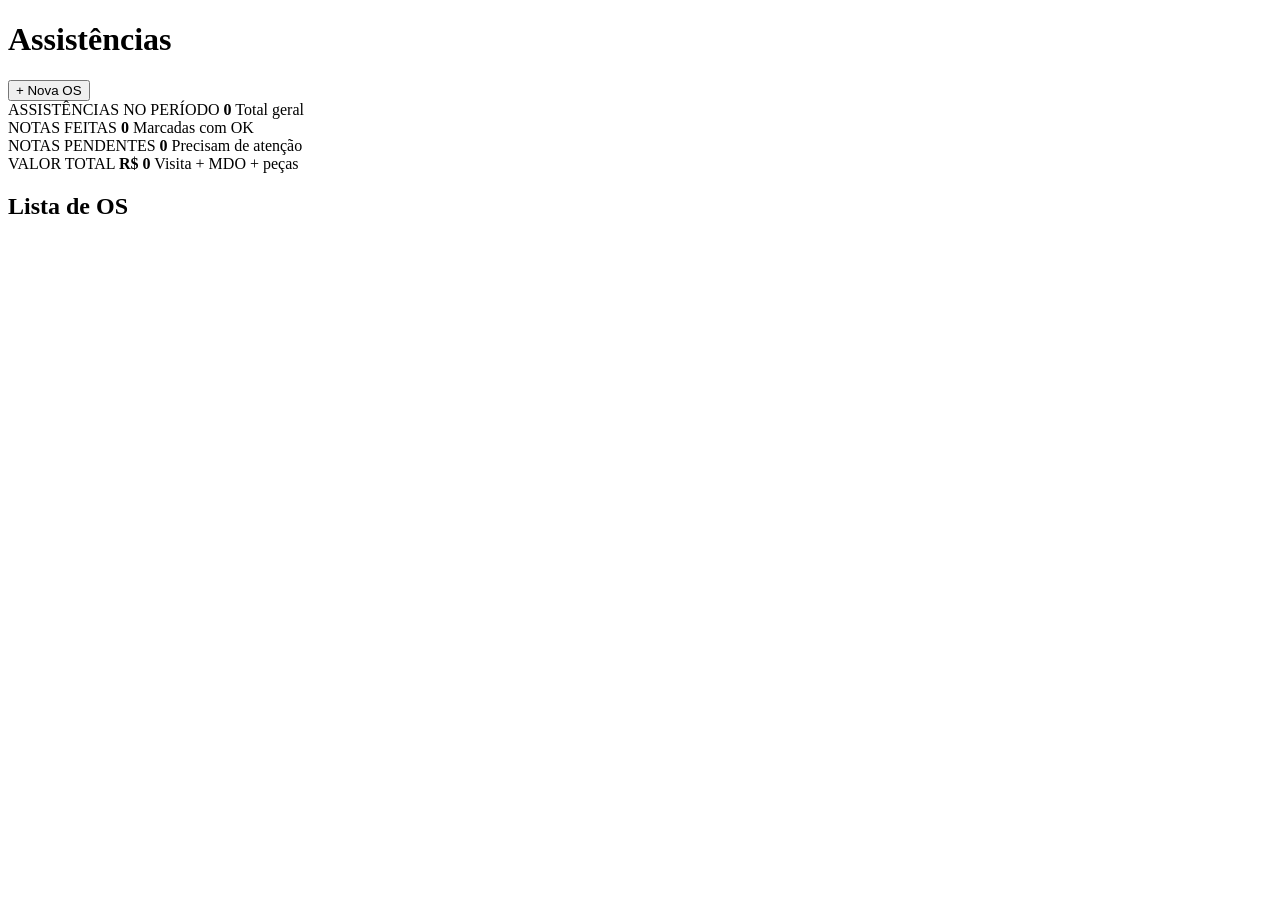
==== frontend/index.html @ f990257f "feat: adiciona cards de resumo no frontend" ====
<!DOCTYPE html>
<html lang="pt-BR">
<head>
    <meta charset="UTF-8">
    <meta name="viewport" content="width=device-width, initial-scale=1.0">
    <title>Gestão de Assistências</title>
    <link rel="stylesheet" href="/static/css/style.css">
</head>
<body>

    <h1>Assistências</h1>

    <button>+ Nova OS</button>

    <div class="cards">
        <div class="card">
            <span class="card-label">ASSISTÊNCIAS NO PERÍODO</span>
            <strong class="card-valor">0</strong>
            <span class="card-foot">Total geral</span>
        </div>

        <div class="card">
            <span class="card-label">NOTAS FEITAS</span>
            <strong class="card-valor">0</strong>
            <span class="card-foot">Marcadas com OK</span>
        </div>

        <div class="card">
            <span class="card-label">NOTAS PENDENTES</span>
            <strong class="card-valor">0</strong>
            <span class="card-foot">Precisam de atenção</span>
        </div>

        <div class="card">
            <span class="card-label">VALOR TOTAL</span>
            <strong class="card-valor">R$ 0</strong>
            <span class="card-foot">Visita + MDO + peças</span>
        </div>
    </div>

    <h2>Lista de OS</h2>

    <ul>

    </ul>

</body>
</html>
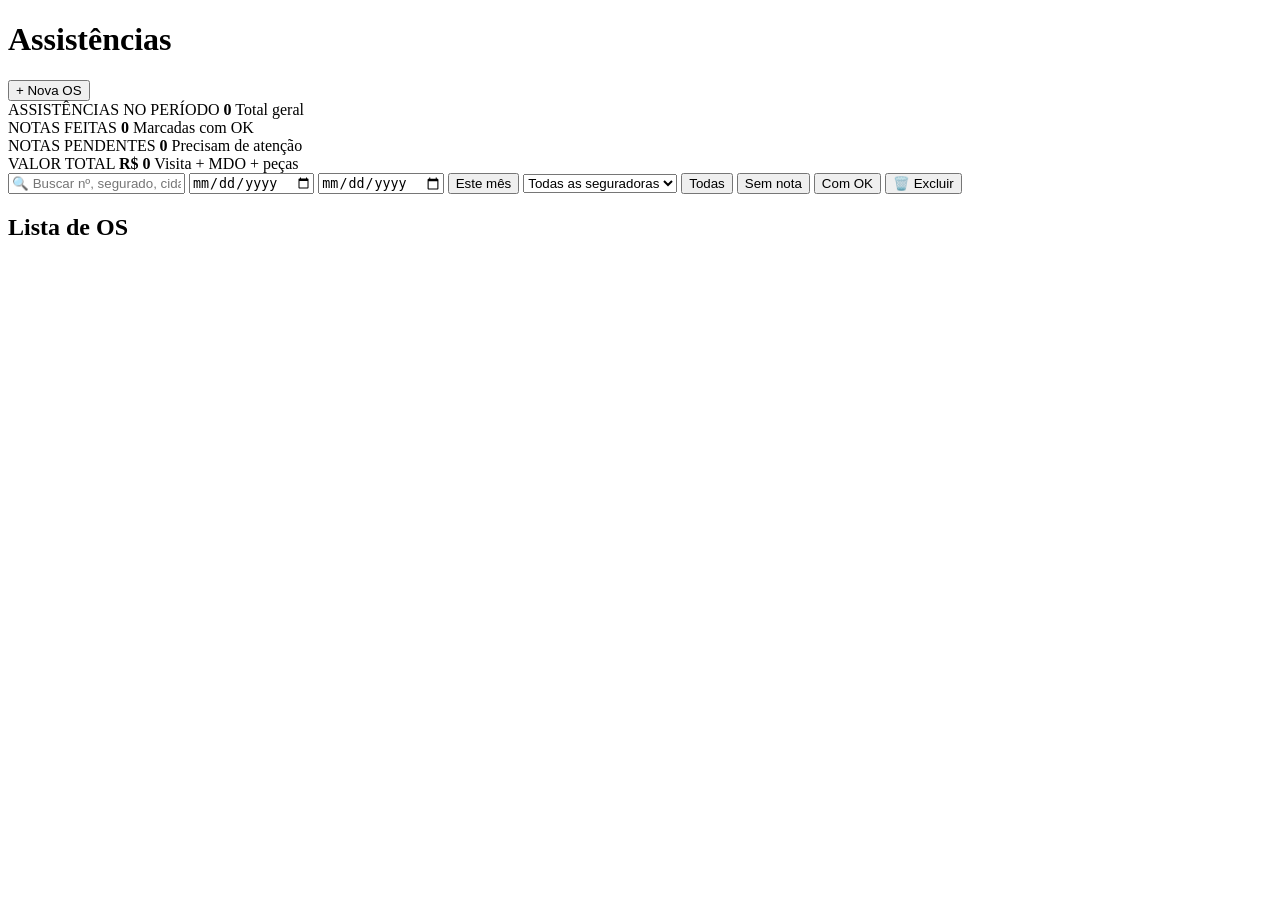
==== commit b0e4a18a: "feat: adiciona barra de filtros no frontend" ====
--- a/frontend/index.html
+++ b/frontend/index.html
@@ -38,10 +38,28 @@
         </div>
     </div>
 
+    <div class="filters">
+        <input type="text" class="filter-search" placeholder="🔍 Buscar nº, segurado, cidade...">
+
+        <input type="date" class="filter-date">
+        <input type="date" class="filter-date">
+
+        <button class="filter-btn">Este mês</button>
+
+        <select class="filter-select">
+            <option>Todas as seguradoras</option>
+        </select>
+
+        <button class="filter-btn active">Todas</button>
+        <button class="filter-btn">Sem nota</button>
+        <button class="filter-btn">Com OK</button>
+
+        <button class="filter-btn-danger">🗑️ Excluir</button>
+    </div>
+
     <h2>Lista de OS</h2>
 
     <ul>
-
     </ul>
 
 </body>
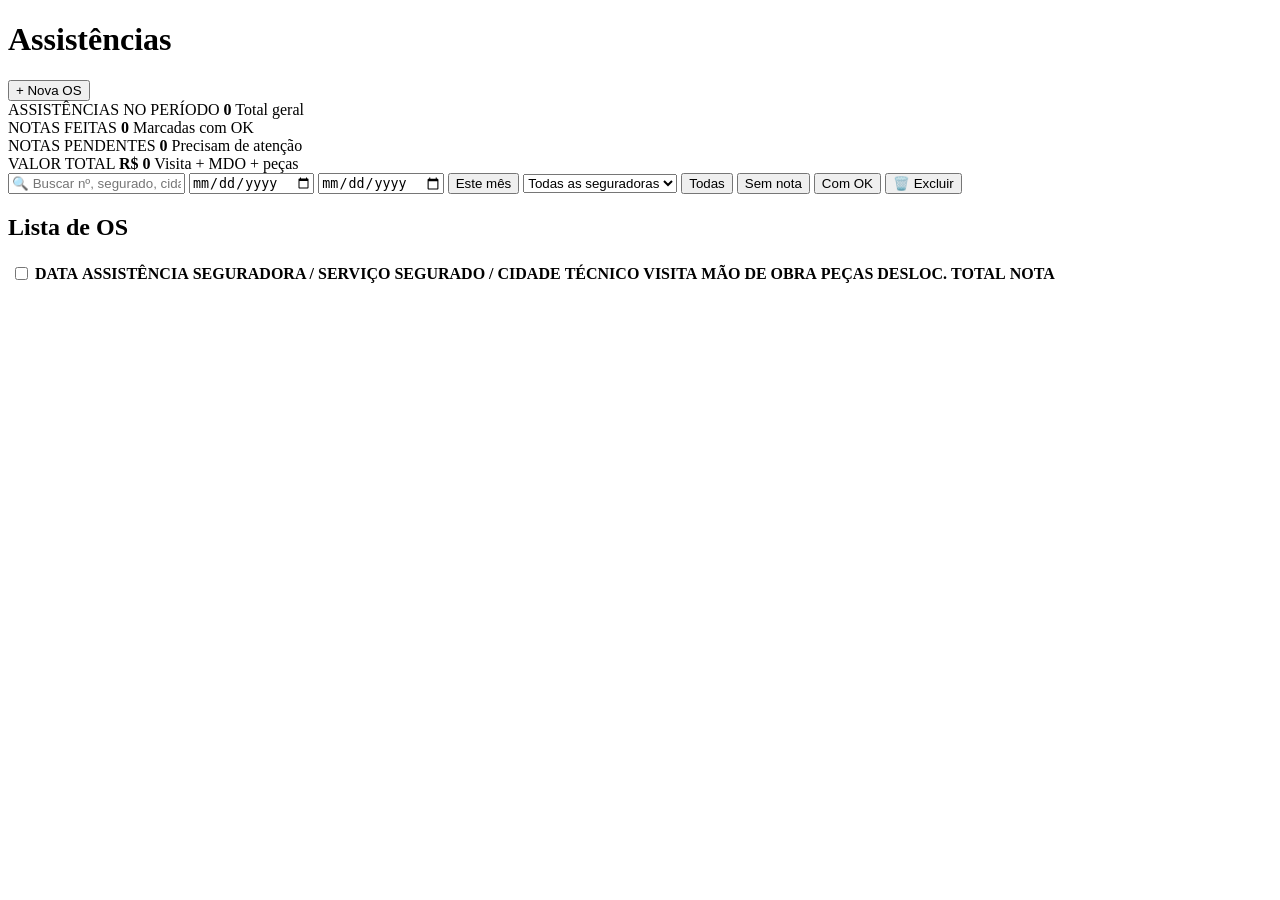
==== commit 593efe61: "feat: adiciona tabela de OS no frontend" ====
--- a/frontend/index.html
+++ b/frontend/index.html
@@ -59,8 +59,29 @@
 
     <h2>Lista de OS</h2>
 
-    <ul>
-    </ul>
+    <div class="table-wrap">
+        <table class="data-table">
+            <thead>
+                <tr>
+                    <th><input type="checkbox"></th>
+                    <th>DATA</th>
+                    <th>ASSISTÊNCIA</th>
+                    <th>SEGURADORA / SERVIÇO</th>
+                    <th>SEGURADO / CIDADE</th>
+                    <th>TÉCNICO</th>
+                    <th>VISITA</th>
+                    <th>MÃO DE OBRA</th>
+                    <th>PEÇAS</th>
+                    <th>DESLOC.</th>
+                    <th>TOTAL</th>
+                    <th>NOTA</th>
+                    <th></th>
+                </tr>
+            </thead>
+            <tbody>
+            </tbody>
+        </table>
+    </div>
 
 </body>
 </html>
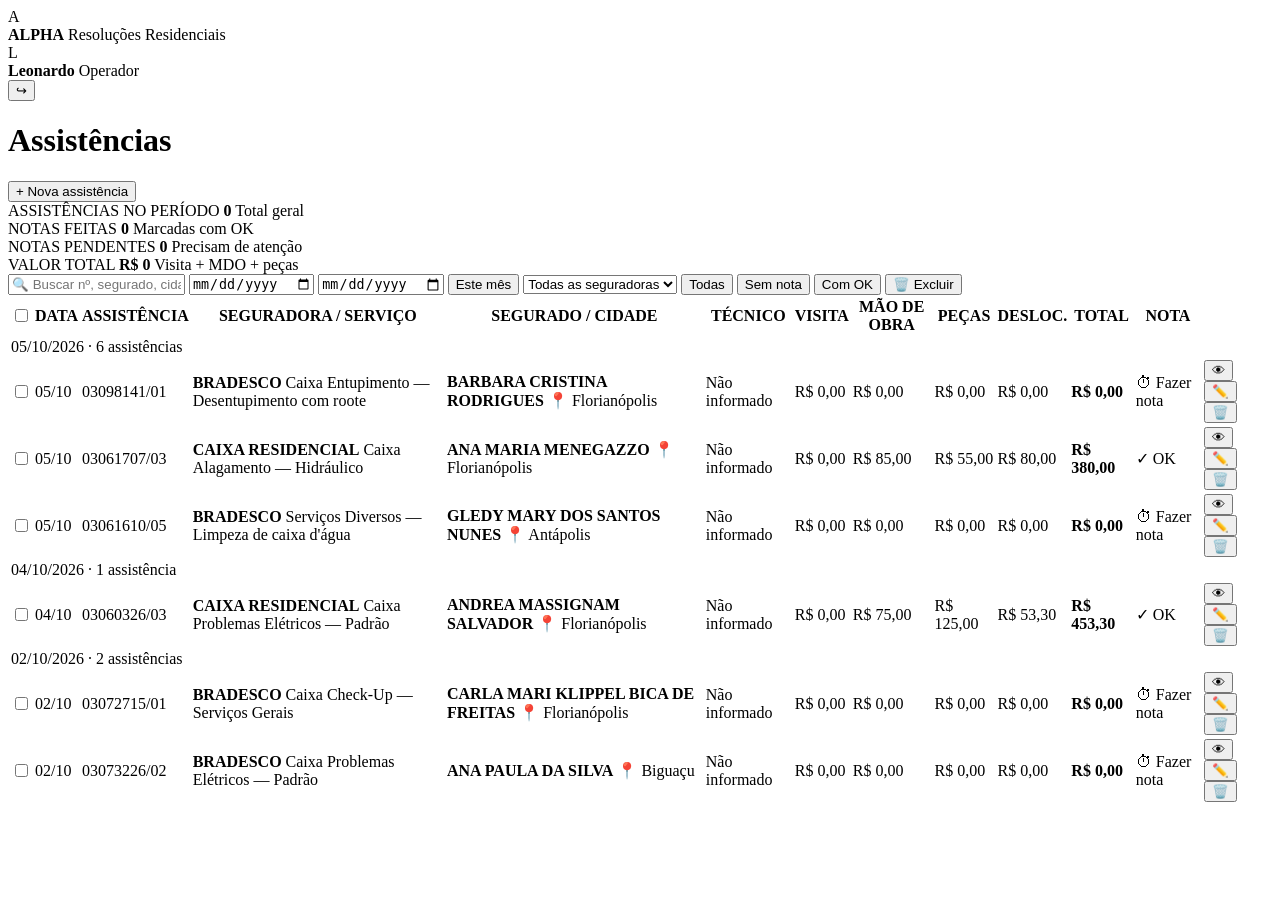
==== commit 95d3d6db: "feat: adiciona estrutura completa do frontend (em ajuste)" ====
--- a/frontend/index.html
+++ b/frontend/index.html
@@ -3,85 +3,286 @@
 <head>
     <meta charset="UTF-8">
     <meta name="viewport" content="width=device-width, initial-scale=1.0">
-    <title>Gestão de Assistências</title>
+    <title>Alpha Resoluções Residenciais</title>
     <link rel="stylesheet" href="/static/css/style.css">
 </head>
 <body>
 
-    <h1>Assistências</h1>
-
-    <button>+ Nova OS</button>
-
-    <div class="cards">
-        <div class="card">
-            <span class="card-label">ASSISTÊNCIAS NO PERÍODO</span>
-            <strong class="card-valor">0</strong>
-            <span class="card-foot">Total geral</span>
-        </div>
-
-        <div class="card">
-            <span class="card-label">NOTAS FEITAS</span>
-            <strong class="card-valor">0</strong>
-            <span class="card-foot">Marcadas com OK</span>
-        </div>
-
-        <div class="card">
-            <span class="card-label">NOTAS PENDENTES</span>
-            <strong class="card-valor">0</strong>
-            <span class="card-foot">Precisam de atenção</span>
-        </div>
-
-        <div class="card">
-            <span class="card-label">VALOR TOTAL</span>
-            <strong class="card-valor">R$ 0</strong>
-            <span class="card-foot">Visita + MDO + peças</span>
-        </div>
-    </div>
-
-    <div class="filters">
-        <input type="text" class="filter-search" placeholder="🔍 Buscar nº, segurado, cidade...">
-
-        <input type="date" class="filter-date">
-        <input type="date" class="filter-date">
-
-        <button class="filter-btn">Este mês</button>
-
-        <select class="filter-select">
-            <option>Todas as seguradoras</option>
-        </select>
-
-        <button class="filter-btn active">Todas</button>
-        <button class="filter-btn">Sem nota</button>
-        <button class="filter-btn">Com OK</button>
-
-        <button class="filter-btn-danger">🗑️ Excluir</button>
-    </div>
-
-    <h2>Lista de OS</h2>
-
-    <div class="table-wrap">
-        <table class="data-table">
-            <thead>
-                <tr>
-                    <th><input type="checkbox"></th>
-                    <th>DATA</th>
-                    <th>ASSISTÊNCIA</th>
-                    <th>SEGURADORA / SERVIÇO</th>
-                    <th>SEGURADO / CIDADE</th>
-                    <th>TÉCNICO</th>
-                    <th>VISITA</th>
-                    <th>MÃO DE OBRA</th>
-                    <th>PEÇAS</th>
-                    <th>DESLOC.</th>
-                    <th>TOTAL</th>
-                    <th>NOTA</th>
-                    <th></th>
-                </tr>
-            </thead>
-            <tbody>
-            </tbody>
-        </table>
-    </div>
+    <header class="topbar">
+        <div class="topbar-brand">
+            <div class="brand-icon">A</div>
+            <div class="brand-text">
+                <strong>ALPHA</strong>
+                <span>Resoluções Residenciais</span>
+            </div>
+        </div>
+
+        <div class="topbar-user">
+            <div class="avatar">L</div>
+            <div class="user-info">
+                <strong>Leonardo</strong>
+                <span>Operador</span>
+            </div>
+            <button class="logout-btn">↪</button>
+        </div>
+    </header>
+
+    <main class="content">
+
+        <div class="page-header">
+            <h1>Assistências</h1>
+            <button class="btn-primary">+ Nova assistência</button>
+        </div>
+
+        <div class="cards">
+            <div class="card">
+                <span class="card-label">ASSISTÊNCIAS NO PERÍODO</span>
+                <strong class="card-valor">0</strong>
+                <span class="card-foot">Total geral</span>
+            </div>
+
+            <div class="card">
+                <span class="card-label">NOTAS FEITAS</span>
+                <strong class="card-valor">0</strong>
+                <span class="card-foot">Marcadas com OK</span>
+            </div>
+
+            <div class="card">
+                <span class="card-label">NOTAS PENDENTES</span>
+                <strong class="card-valor">0</strong>
+                <span class="card-foot">Precisam de atenção</span>
+            </div>
+
+            <div class="card">
+                <span class="card-label">VALOR TOTAL</span>
+                <strong class="card-valor">R$ 0</strong>
+                <span class="card-foot">Visita + MDO + peças</span>
+            </div>
+        </div>
+
+        <div class="filters">
+            <input type="text" class="filter-search" placeholder="🔍 Buscar nº, segurado, cidade...">
+
+            <input type="date" class="filter-date">
+            <input type="date" class="filter-date">
+
+            <button class="filter-btn">Este mês</button>
+
+            <select class="filter-select">
+                <option>Todas as seguradoras</option>
+            </select>
+
+            <button class="filter-btn active">Todas</button>
+            <button class="filter-btn">Sem nota</button>
+            <button class="filter-btn">Com OK</button>
+
+            <button class="filter-btn-danger">🗑️ Excluir</button>
+        </div>
+
+        <div class="table-wrap">
+            <table class="data-table">
+                <thead>
+                    <tr>
+                        <th><input type="checkbox"></th>
+                        <th>DATA</th>
+                        <th>ASSISTÊNCIA</th>
+                        <th>SEGURADORA / SERVIÇO</th>
+                        <th>SEGURADO / CIDADE</th>
+                        <th>TÉCNICO</th>
+                        <th>VISITA</th>
+                        <th>MÃO DE OBRA</th>
+                        <th>PEÇAS</th>
+                        <th>DESLOC.</th>
+                        <th>TOTAL</th>
+                        <th>NOTA</th>
+                        <th></th>
+                    </tr>
+                </thead>
+                <tbody>
+                    <tr class="row-group">
+                        <td colspan="13">05/10/2026 · 6 assistências</td>
+                    </tr>
+
+                    <tr class="row-data">
+                        <td><input type="checkbox"></td>
+                        <td>05/10</td>
+                        <td>03098141/01</td>
+                        <td>
+                            <strong>BRADESCO</strong>
+                            <span class="cell-sub">Caixa Entupimento — Desentupimento com roote</span>
+                        </td>
+                        <td>
+                            <strong>BARBARA CRISTINA RODRIGUES</strong>
+                            <span class="cell-sub">📍 Florianópolis</span>
+                        </td>
+                        <td>Não informado</td>
+                        <td>R$ 0,00</td>
+                        <td>R$ 0,00</td>
+                        <td>R$ 0,00</td>
+                        <td>R$ 0,00</td>
+                        <td><strong>R$ 0,00</strong></td>
+                        <td><span class="badge badge-pendente">⏱ Fazer nota</span></td>
+                        <td>
+                            <div class="actions">
+                                <button class="icon-btn">👁</button>
+                                <button class="icon-btn">✏️</button>
+                                <button class="icon-btn danger">🗑️</button>
+                            </div>
+                        </td>
+                    </tr>
+
+                    <tr class="row-data">
+                        <td><input type="checkbox"></td>
+                        <td>05/10</td>
+                        <td>03061707/03</td>
+                        <td>
+                            <strong>CAIXA RESIDENCIAL</strong>
+                            <span class="cell-sub">Caixa Alagamento — Hidráulico</span>
+                        </td>
+                        <td>
+                            <strong>ANA MARIA MENEGAZZO</strong>
+                            <span class="cell-sub">📍 Florianópolis</span>
+                        </td>
+                        <td>Não informado</td>
+                        <td>R$ 0,00</td>
+                        <td>R$ 85,00</td>
+                        <td>R$ 55,00</td>
+                        <td>R$ 80,00</td>
+                        <td><strong>R$ 380,00</strong></td>
+                        <td><span class="badge badge-ok">✓ OK</span></td>
+                        <td>
+                            <div class="actions">
+                                <button class="icon-btn">👁</button>
+                                <button class="icon-btn">✏️</button>
+                                <button class="icon-btn danger">🗑️</button>
+                            </div>
+                        </td>
+                    </tr>
+
+                    <tr class="row-data">
+                        <td><input type="checkbox"></td>
+                        <td>05/10</td>
+                        <td>03061610/05</td>
+                        <td>
+                            <strong>BRADESCO</strong>
+                            <span class="cell-sub">Serviços Diversos — Limpeza de caixa d'água</span>
+                        </td>
+                        <td>
+                            <strong>GLEDY MARY DOS SANTOS NUNES</strong>
+                            <span class="cell-sub">📍 Antápolis</span>
+                        </td>
+                        <td>Não informado</td>
+                        <td>R$ 0,00</td>
+                        <td>R$ 0,00</td>
+                        <td>R$ 0,00</td>
+                        <td>R$ 0,00</td>
+                        <td><strong>R$ 0,00</strong></td>
+                        <td><span class="badge badge-pendente">⏱ Fazer nota</span></td>
+                        <td>
+                            <div class="actions">
+                                <button class="icon-btn">👁</button>
+                                <button class="icon-btn">✏️</button>
+                                <button class="icon-btn danger">🗑️</button>
+                            </div>
+                        </td>
+                    </tr>
+
+                    <tr class="row-group">
+                        <td colspan="13">04/10/2026 · 1 assistência</td>
+                    </tr>
+
+                    <tr class="row-data">
+                        <td><input type="checkbox"></td>
+                        <td>04/10</td>
+                        <td>03060326/03</td>
+                        <td>
+                            <strong>CAIXA RESIDENCIAL</strong>
+                            <span class="cell-sub">Caixa Problemas Elétricos — Padrão</span>
+                        </td>
+                        <td>
+                            <strong>ANDREA MASSIGNAM SALVADOR</strong>
+                            <span class="cell-sub">📍 Florianópolis</span>
+                        </td>
+                        <td>Não informado</td>
+                        <td>R$ 0,00</td>
+                        <td>R$ 75,00</td>
+                        <td>R$ 125,00</td>
+                        <td>R$ 53,30</td>
+                        <td><strong>R$ 453,30</strong></td>
+                        <td><span class="badge badge-ok">✓ OK</span></td>
+                        <td>
+                            <div class="actions">
+                                <button class="icon-btn">👁</button>
+                                <button class="icon-btn">✏️</button>
+                                <button class="icon-btn danger">🗑️</button>
+                            </div>
+                        </td>
+                    </tr>
+
+                    <tr class="row-group">
+                        <td colspan="13">02/10/2026 · 2 assistências</td>
+                    </tr>
+
+                    <tr class="row-data">
+                        <td><input type="checkbox"></td>
+                        <td>02/10</td>
+                        <td>03072715/01</td>
+                        <td>
+                            <strong>BRADESCO</strong>
+                            <span class="cell-sub">Caixa Check-Up — Serviços Gerais</span>
+                        </td>
+                        <td>
+                            <strong>CARLA MARI KLIPPEL BICA DE FREITAS</strong>
+                            <span class="cell-sub">📍 Florianópolis</span>
+                        </td>
+                        <td>Não informado</td>
+                        <td>R$ 0,00</td>
+                        <td>R$ 0,00</td>
+                        <td>R$ 0,00</td>
+                        <td>R$ 0,00</td>
+                        <td><strong>R$ 0,00</strong></td>
+                        <td><span class="badge badge-pendente">⏱ Fazer nota</span></td>
+                        <td>
+                            <div class="actions">
+                                <button class="icon-btn">👁</button>
+                                <button class="icon-btn">✏️</button>
+                                <button class="icon-btn danger">🗑️</button>
+                            </div>
+                        </td>
+                    </tr>
+
+                    <tr class="row-data">
+                        <td><input type="checkbox"></td>
+                        <td>02/10</td>
+                        <td>03073226/02</td>
+                        <td>
+                            <strong>BRADESCO</strong>
+                            <span class="cell-sub">Caixa Problemas Elétricos — Padrão</span>
+                        </td>
+                        <td>
+                            <strong>ANA PAULA DA SILVA</strong>
+                            <span class="cell-sub">📍 Biguaçu</span>
+                        </td>
+                        <td>Não informado</td>
+                        <td>R$ 0,00</td>
+                        <td>R$ 0,00</td>
+                        <td>R$ 0,00</td>
+                        <td>R$ 0,00</td>
+                        <td><strong>R$ 0,00</strong></td>
+                        <td><span class="badge badge-pendente">⏱ Fazer nota</span></td>
+                        <td>
+                            <div class="actions">
+                                <button class="icon-btn">👁</button>
+                                <button class="icon-btn">✏️</button>
+                                <button class="icon-btn danger">🗑️</button>
+                            </div>
+                        </td>
+                    </tr>
+                </tbody>
+            </table>
+        </div>
+
+    </main>
 
 </body>
 </html>
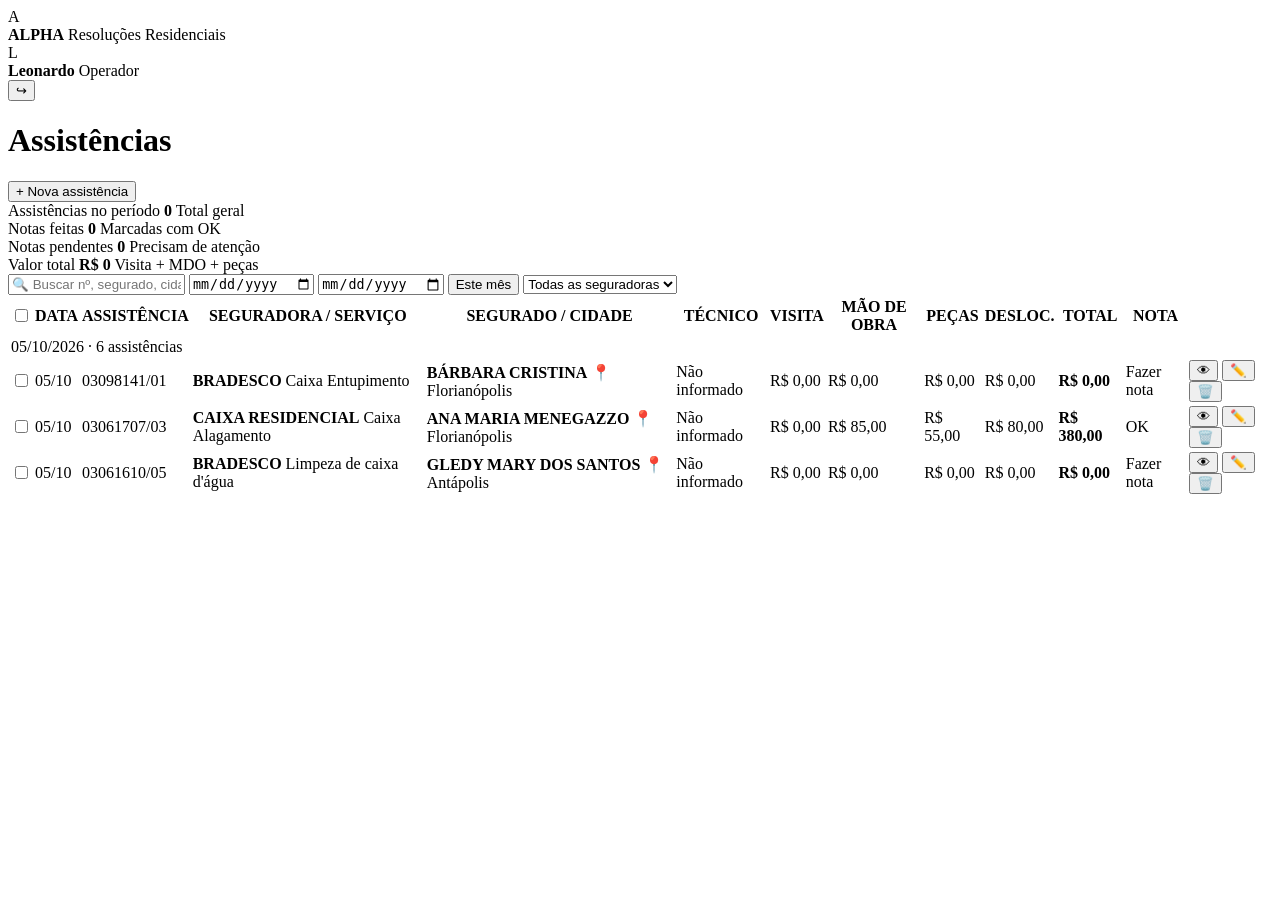
==== commit b67ab292: "feat: simplifica e finaliza frontend com tabela de OS" ====
--- a/frontend/index.html
+++ b/frontend/index.html
@@ -8,8 +8,9 @@
 </head>
 <body>
 
+    <!-- ===== TOPBAR ===== -->
     <header class="topbar">
-        <div class="topbar-brand">
+        <div class="brand">
             <div class="brand-icon">A</div>
             <div class="brand-text">
                 <strong>ALPHA</strong>
@@ -17,70 +18,66 @@
             </div>
         </div>
 
-        <div class="topbar-user">
+        <div class="user">
             <div class="avatar">L</div>
             <div class="user-info">
                 <strong>Leonardo</strong>
                 <span>Operador</span>
             </div>
-            <button class="logout-btn">↪</button>
+            <button class="logout">↪</button>
         </div>
     </header>
 
-    <main class="content">
+    <!-- ===== CONTEÚDO ===== -->
+    <main class="container">
 
-        <div class="page-header">
+        <!-- Título + Botão -->
+        <div class="header">
             <h1>Assistências</h1>
-            <button class="btn-primary">+ Nova assistência</button>
+            <button class="btn-nova">+ Nova assistência</button>
         </div>
 
+        <!-- Cards de resumo -->
         <div class="cards">
             <div class="card">
-                <span class="card-label">ASSISTÊNCIAS NO PERÍODO</span>
+                <span class="card-label">Assistências no período</span>
                 <strong class="card-valor">0</strong>
                 <span class="card-foot">Total geral</span>
             </div>
 
             <div class="card">
-                <span class="card-label">NOTAS FEITAS</span>
+                <span class="card-label">Notas feitas</span>
                 <strong class="card-valor">0</strong>
                 <span class="card-foot">Marcadas com OK</span>
             </div>
 
             <div class="card">
-                <span class="card-label">NOTAS PENDENTES</span>
+                <span class="card-label">Notas pendentes</span>
                 <strong class="card-valor">0</strong>
                 <span class="card-foot">Precisam de atenção</span>
             </div>
 
             <div class="card">
-                <span class="card-label">VALOR TOTAL</span>
+                <span class="card-label">Valor total</span>
                 <strong class="card-valor">R$ 0</strong>
                 <span class="card-foot">Visita + MDO + peças</span>
             </div>
         </div>
 
+        <!-- Filtros -->
         <div class="filters">
-            <input type="text" class="filter-search" placeholder="🔍 Buscar nº, segurado, cidade...">
-
-            <input type="date" class="filter-date">
-            <input type="date" class="filter-date">
-
-            <button class="filter-btn">Este mês</button>
-
-            <select class="filter-select">
+            <input type="text" class="input-search" placeholder="🔍 Buscar nº, segurado, cidade...">
+            <input type="date" class="input-date">
+            <input type="date" class="input-date">
+            <button class="btn-filter">Este mês</button>
+            <select class="input-select">
                 <option>Todas as seguradoras</option>
             </select>
-
-            <button class="filter-btn active">Todas</button>
-            <button class="filter-btn">Sem nota</button>
-            <button class="filter-btn">Com OK</button>
-
-            <button class="filter-btn-danger">🗑️ Excluir</button>
         </div>
 
-        <div class="table-wrap">
-            <table class="data-table">
+        <!-- Tabela -->
+        <div class="table-container">
+            <table class="table">
                 <thead>
                     <tr>
                         <th><input type="checkbox"></th>
@@ -109,11 +106,11 @@
                         <td>03098141/01</td>
                         <td>
                             <strong>BRADESCO</strong>
-                            <span class="cell-sub">Caixa Entupimento — Desentupimento com roote</span>
+                            <span class="sub">Caixa Entupimento</span>
                         </td>
                         <td>
-                            <strong>BARBARA CRISTINA RODRIGUES</strong>
-                            <span class="cell-sub">📍 Florianópolis</span>
+                            <strong>BÁRBARA CRISTINA</strong>
+                            <span class="sub">📍 Florianópolis</span>
                         </td>
                         <td>Não informado</td>
                         <td>R$ 0,00</td>
@@ -121,12 +118,12 @@
                         <td>R$ 0,00</td>
                         <td>R$ 0,00</td>
                         <td><strong>R$ 0,00</strong></td>
-                        <td><span class="badge badge-pendente">⏱ Fazer nota</span></td>
+                        <td><span class="badge badge-orange">Fazer nota</span></td>
                         <td>
                             <div class="actions">
-                                <button class="icon-btn">👁</button>
-                                <button class="icon-btn">✏️</button>
-                                <button class="icon-btn danger">🗑️</button>
+                                <button class="btn-icon">👁</button>
+                                <button class="btn-icon">✏️</button>
+                                <button class="btn-icon">🗑️</button>
                             </div>
                         </td>
                     </tr>
@@ -137,11 +134,11 @@
                         <td>03061707/03</td>
                         <td>
                             <strong>CAIXA RESIDENCIAL</strong>
-                            <span class="cell-sub">Caixa Alagamento — Hidráulico</span>
+                            <span class="sub">Caixa Alagamento</span>
                         </td>
                         <td>
                             <strong>ANA MARIA MENEGAZZO</strong>
-                            <span class="cell-sub">📍 Florianópolis</span>
+                            <span class="sub">📍 Florianópolis</span>
                         </td>
                         <td>Não informado</td>
                         <td>R$ 0,00</td>
@@ -149,12 +146,12 @@
                         <td>R$ 55,00</td>
                         <td>R$ 80,00</td>
                         <td><strong>R$ 380,00</strong></td>
-                        <td><span class="badge badge-ok">✓ OK</span></td>
+                        <td><span class="badge badge-green">OK</span></td>
                         <td>
                             <div class="actions">
-                                <button class="icon-btn">👁</button>
-                                <button class="icon-btn">✏️</button>
-                                <button class="icon-btn danger">🗑️</button>
+                                <button class="btn-icon">👁</button>
+                                <button class="btn-icon">✏️</button>
+                                <button class="btn-icon">🗑️</button>
                             </div>
                         </td>
                     </tr>
@@ -165,11 +162,11 @@
                         <td>03061610/05</td>
                         <td>
                             <strong>BRADESCO</strong>
-                            <span class="cell-sub">Serviços Diversos — Limpeza de caixa d'água</span>
+                            <span class="sub">Limpeza de caixa d'água</span>
                         </td>
                         <td>
-                            <strong>GLEDY MARY DOS SANTOS NUNES</strong>
-                            <span class="cell-sub">📍 Antápolis</span>
+                            <strong>GLEDY MARY DOS SANTOS</strong>
+                            <span class="sub">📍 Antápolis</span>
                         </td>
                         <td>Não informado</td>
                         <td>R$ 0,00</td>
@@ -177,104 +174,12 @@
                         <td>R$ 0,00</td>
                         <td>R$ 0,00</td>
                         <td><strong>R$ 0,00</strong></td>
-                        <td><span class="badge badge-pendente">⏱ Fazer nota</span></td>
+                        <td><span class="badge badge-orange">Fazer nota</span></td>
                         <td>
                             <div class="actions">
-                                <button class="icon-btn">👁</button>
-                                <button class="icon-btn">✏️</button>
-                                <button class="icon-btn danger">🗑️</button>
-                            </div>
-                        </td>
-                    </tr>
-
-                    <tr class="row-group">
-                        <td colspan="13">04/10/2026 · 1 assistência</td>
-                    </tr>
-
-                    <tr class="row-data">
-                        <td><input type="checkbox"></td>
-                        <td>04/10</td>
-                        <td>03060326/03</td>
-                        <td>
-                            <strong>CAIXA RESIDENCIAL</strong>
-                            <span class="cell-sub">Caixa Problemas Elétricos — Padrão</span>
-                        </td>
-                        <td>
-                            <strong>ANDREA MASSIGNAM SALVADOR</strong>
-                            <span class="cell-sub">📍 Florianópolis</span>
-                        </td>
-                        <td>Não informado</td>
-                        <td>R$ 0,00</td>
-                        <td>R$ 75,00</td>
-                        <td>R$ 125,00</td>
-                        <td>R$ 53,30</td>
-                        <td><strong>R$ 453,30</strong></td>
-                        <td><span class="badge badge-ok">✓ OK</span></td>
-                        <td>
-                            <div class="actions">
-                                <button class="icon-btn">👁</button>
-                                <button class="icon-btn">✏️</button>
-                                <button class="icon-btn danger">🗑️</button>
-                            </div>
-                        </td>
-                    </tr>
-
-                    <tr class="row-group">
-                        <td colspan="13">02/10/2026 · 2 assistências</td>
-                    </tr>
-
-                    <tr class="row-data">
-                        <td><input type="checkbox"></td>
-                        <td>02/10</td>
-                        <td>03072715/01</td>
-                        <td>
-                            <strong>BRADESCO</strong>
-                            <span class="cell-sub">Caixa Check-Up — Serviços Gerais</span>
-                        </td>
-                        <td>
-                            <strong>CARLA MARI KLIPPEL BICA DE FREITAS</strong>
-                            <span class="cell-sub">📍 Florianópolis</span>
-                        </td>
-                        <td>Não informado</td>
-                        <td>R$ 0,00</td>
-                        <td>R$ 0,00</td>
-                        <td>R$ 0,00</td>
-                        <td>R$ 0,00</td>
-                        <td><strong>R$ 0,00</strong></td>
-                        <td><span class="badge badge-pendente">⏱ Fazer nota</span></td>
-                        <td>
-                            <div class="actions">
-                                <button class="icon-btn">👁</button>
-                                <button class="icon-btn">✏️</button>
-                                <button class="icon-btn danger">🗑️</button>
-                            </div>
-                        </td>
-                    </tr>
-
-                    <tr class="row-data">
-                        <td><input type="checkbox"></td>
-                        <td>02/10</td>
-                        <td>03073226/02</td>
-                        <td>
-                            <strong>BRADESCO</strong>
-                            <span class="cell-sub">Caixa Problemas Elétricos — Padrão</span>
-                        </td>
-                        <td>
-                            <strong>ANA PAULA DA SILVA</strong>
-                            <span class="cell-sub">📍 Biguaçu</span>
-                        </td>
-                        <td>Não informado</td>
-                        <td>R$ 0,00</td>
-                        <td>R$ 0,00</td>
-                        <td>R$ 0,00</td>
-                        <td>R$ 0,00</td>
-                        <td><strong>R$ 0,00</strong></td>
-                        <td><span class="badge badge-pendente">⏱ Fazer nota</span></td>
-                        <td>
-                            <div class="actions">
-                                <button class="icon-btn">👁</button>
-                                <button class="icon-btn">✏️</button>
-                                <button class="icon-btn danger">🗑️</button>
+                                <button class="btn-icon">👁</button>
+                                <button class="btn-icon">✏️</button>
+                                <button class="btn-icon">🗑️</button>
                             </div>
                         </td>
                     </tr>
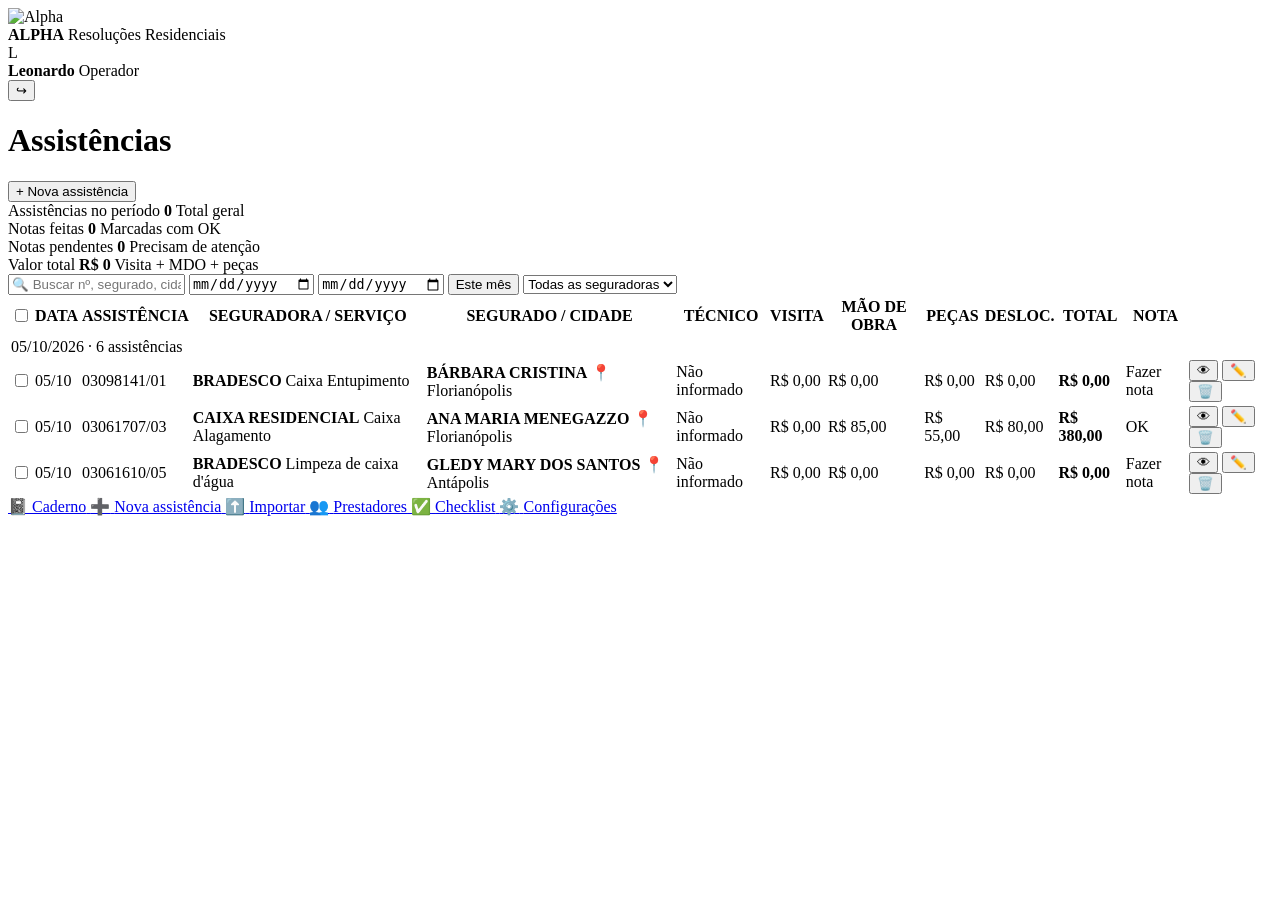
==== commit 0b070fca: "feat: adiciona logo Alpha no header" ====
--- a/frontend/index.html
+++ b/frontend/index.html
@@ -11,7 +11,7 @@
     <!-- ===== TOPBAR ===== -->
     <header class="topbar">
         <div class="brand">
-            <div class="brand-icon">A</div>
+            <img src="/static/img/logo.png" alt="Alpha" class="brand-logo">
             <div class="brand-text">
                 <strong>ALPHA</strong>
                 <span>Resoluções Residenciais</span>
@@ -189,5 +189,33 @@
 
     </main>
 
+    <!-- ===== BOTTOM BAR (barra flutuante) ===== -->
+    <nav class="bottombar">
+        <a href="#" class="nav-item active">
+            <span class="nav-icon">📓</span>
+            <span class="nav-text">Caderno</span>
+        </a>
+        <a href="#" class="nav-item">
+            <span class="nav-icon">➕</span>
+            <span class="nav-text">Nova assistência</span>
+        </a>
+        <a href="#" class="nav-item">
+            <span class="nav-icon">⬆️</span>
+            <span class="nav-text">Importar</span>
+        </a>
+        <a href="#" class="nav-item">
+            <span class="nav-icon">👥</span>
+            <span class="nav-text">Prestadores</span>
+        </a>
+        <a href="#" class="nav-item">
+            <span class="nav-icon">✅</span>
+            <span class="nav-text">Checklist</span>
+        </a>
+        <a href="#" class="nav-item">
+            <span class="nav-icon">⚙️</span>
+            <span class="nav-text">Configurações</span>
+        </a>
+    </nav>
+
 </body>
 </html>
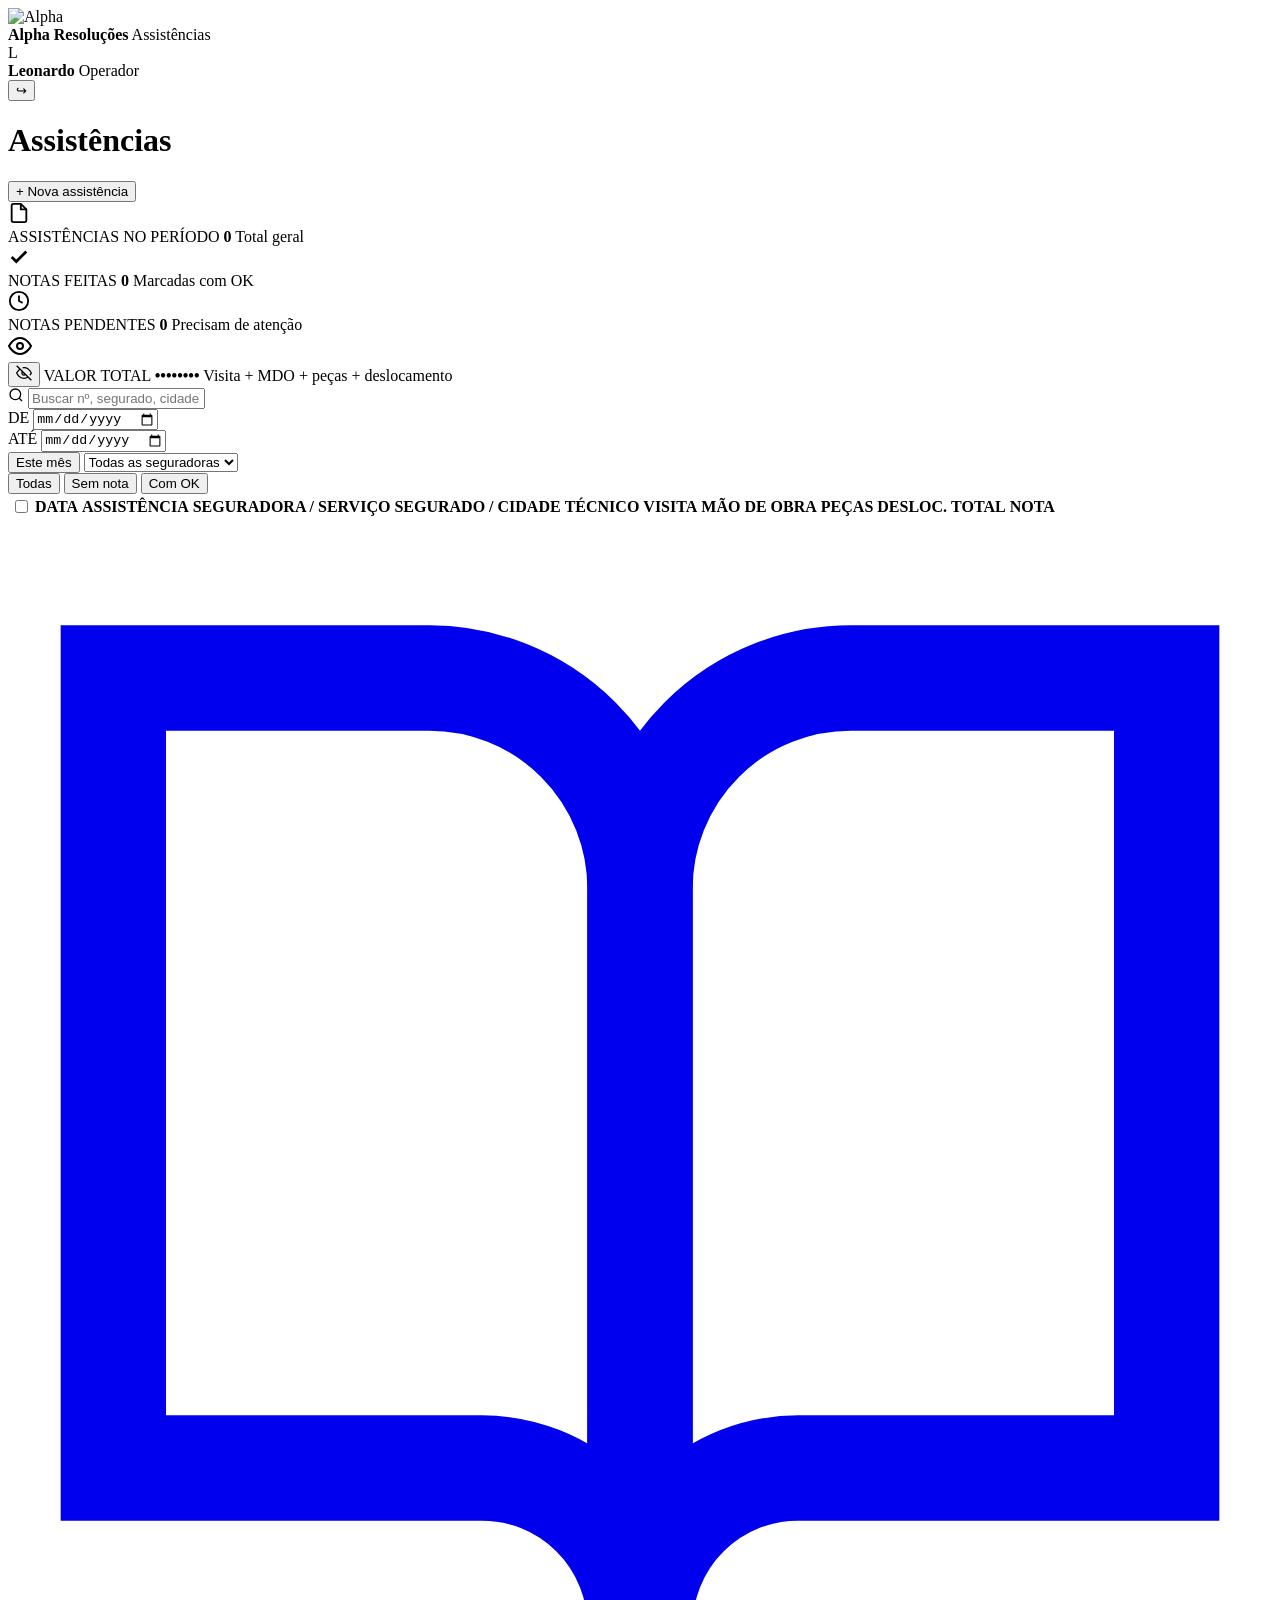
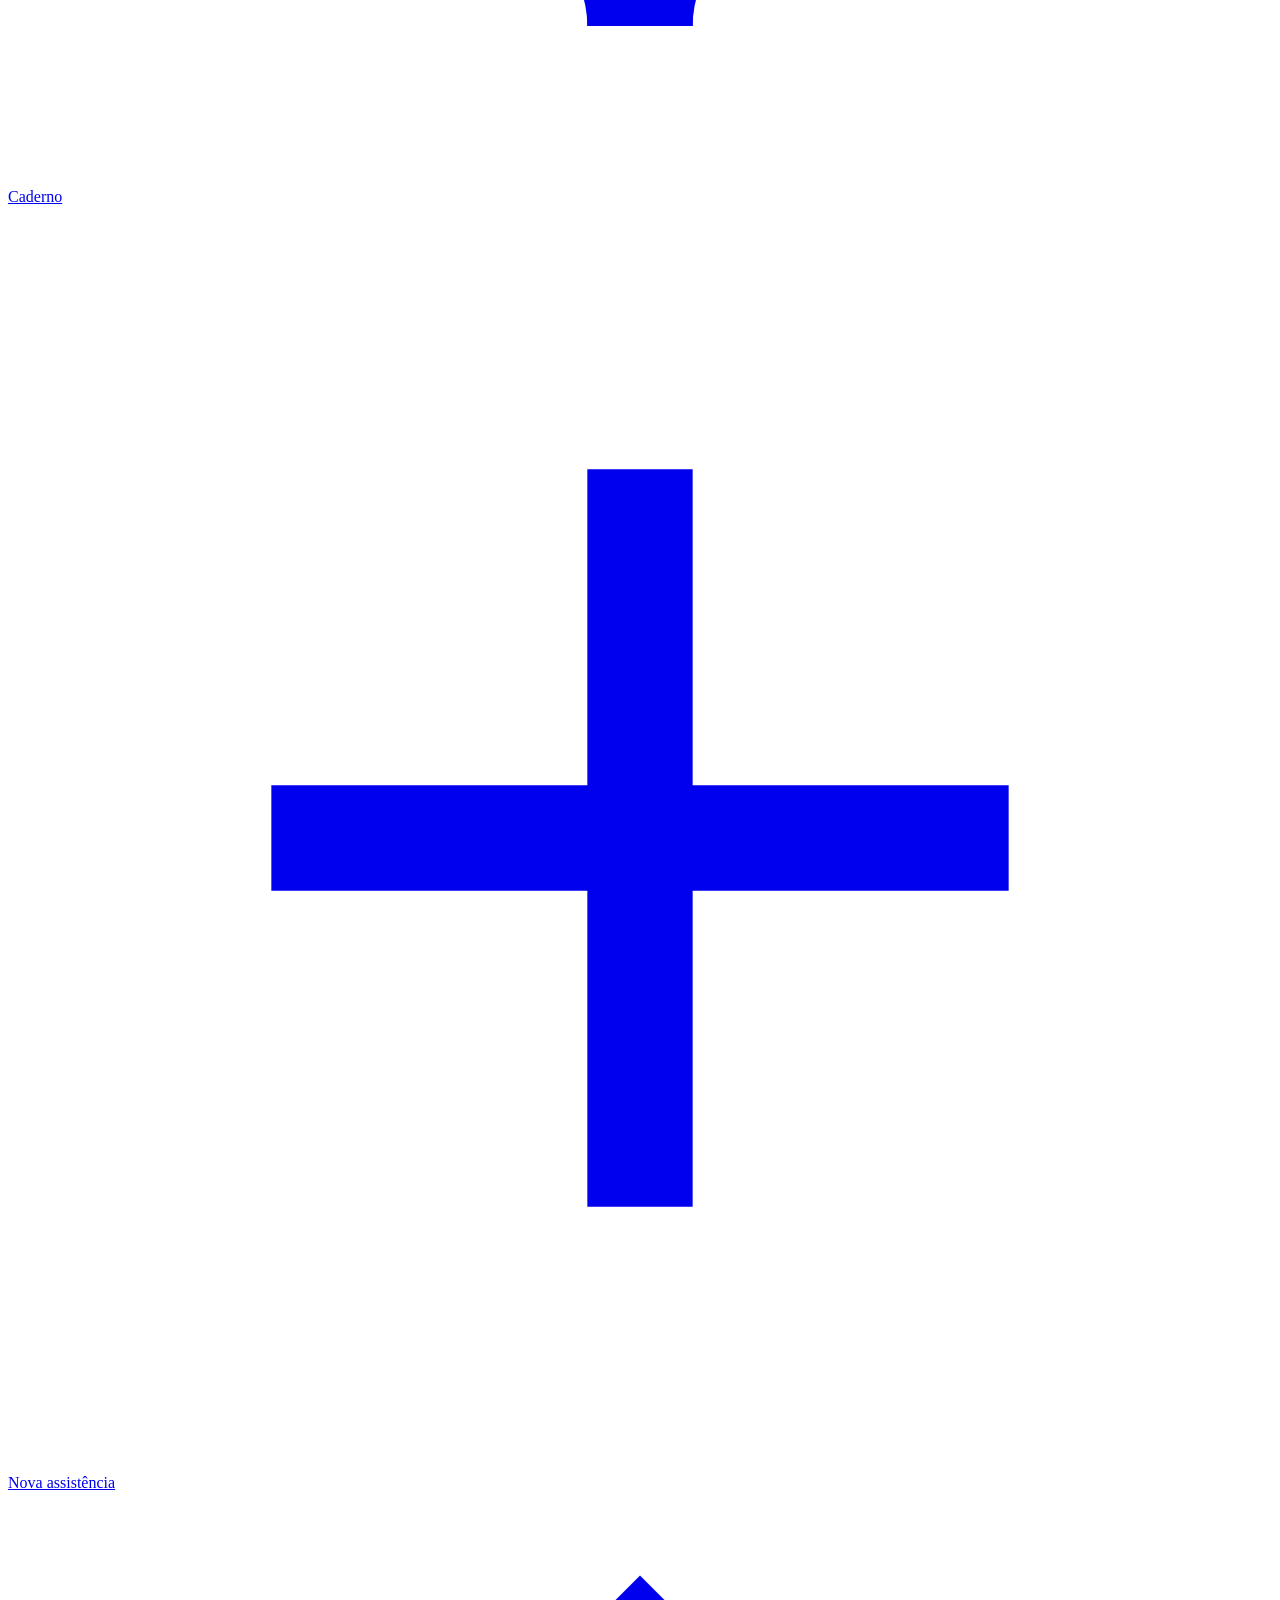
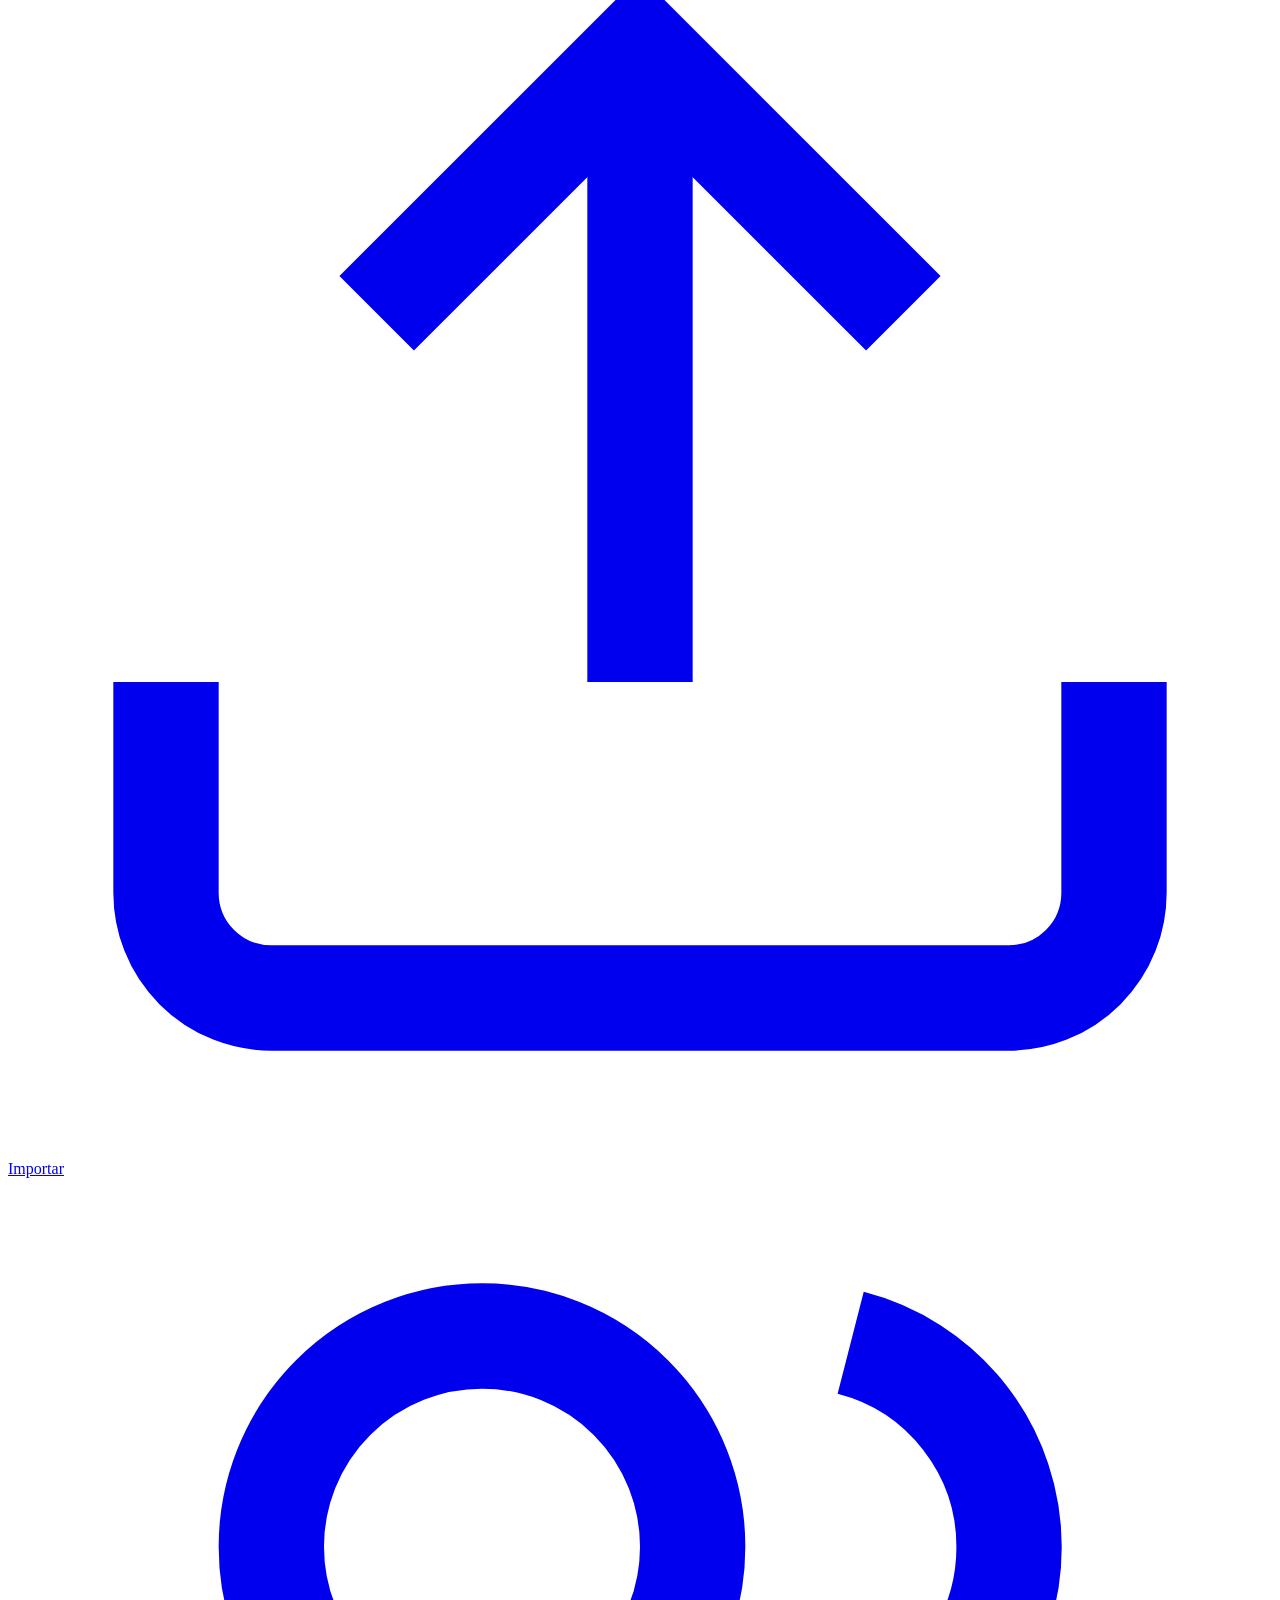
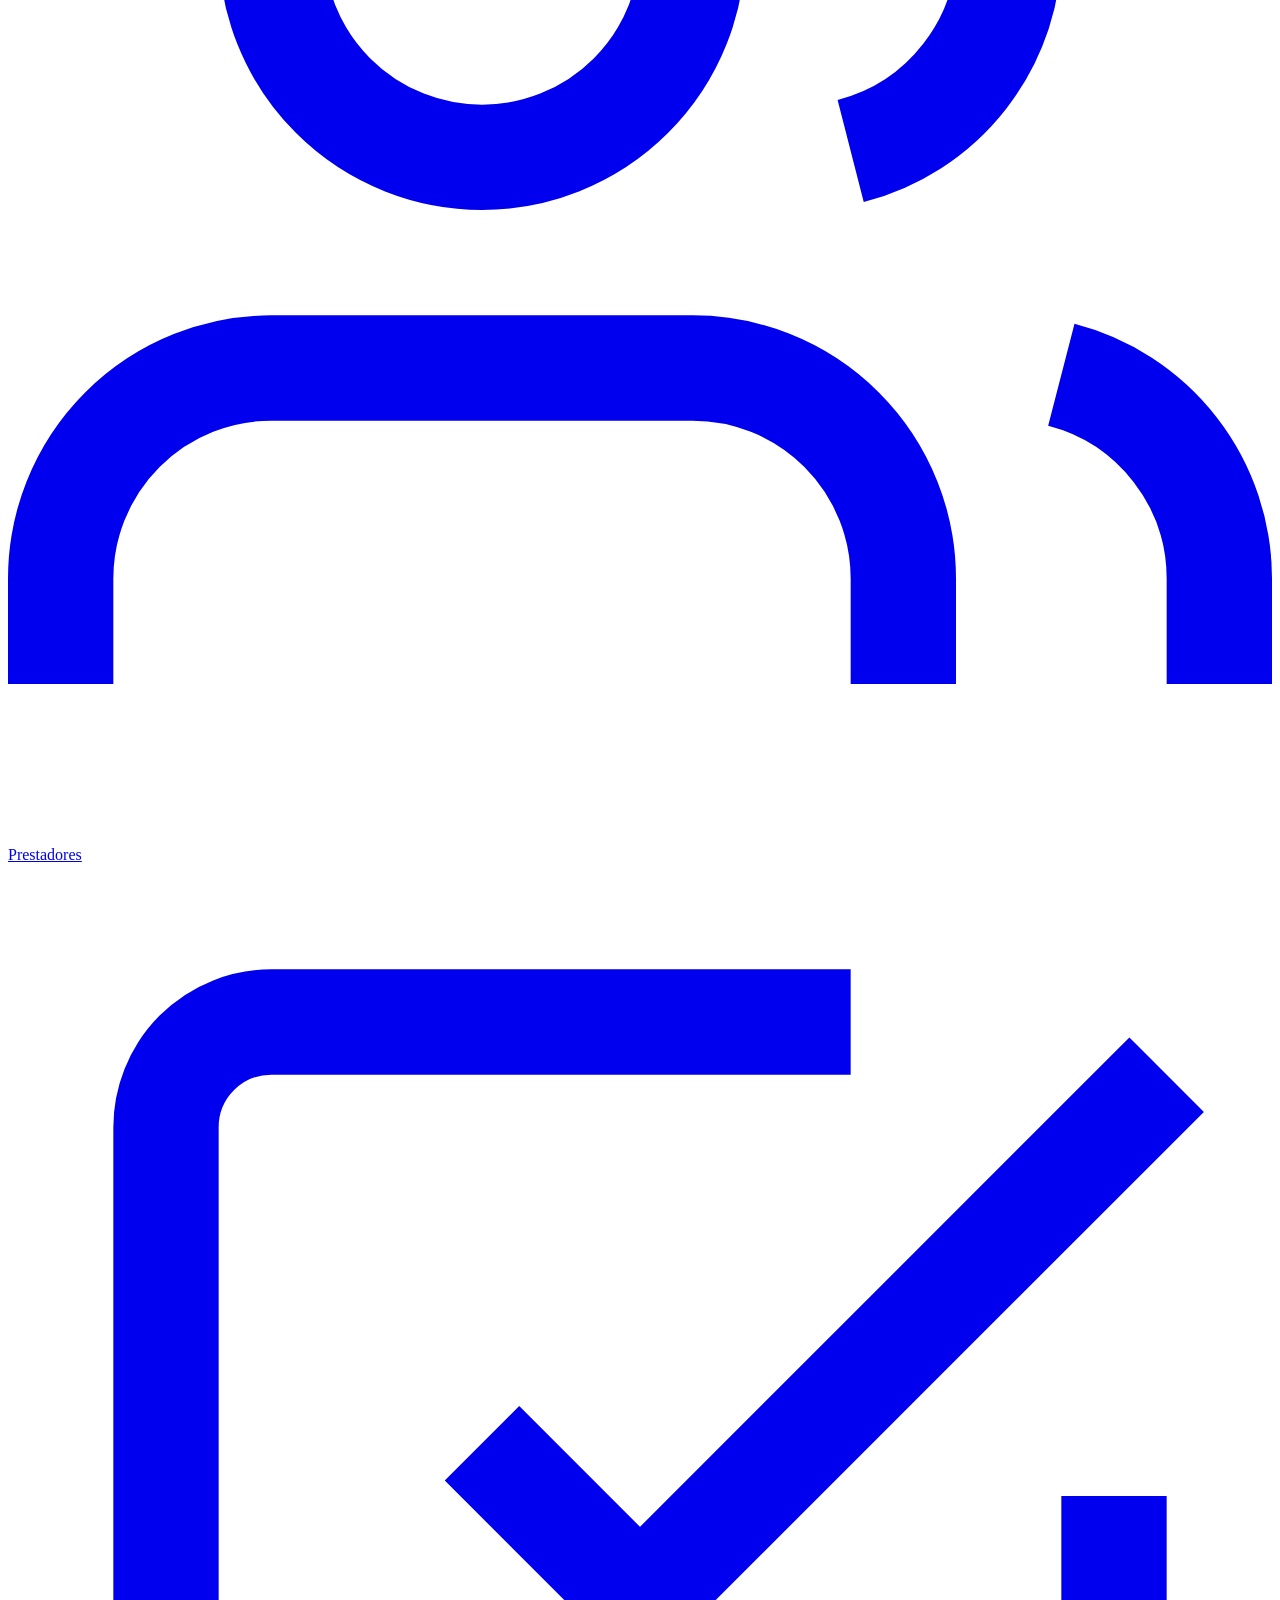
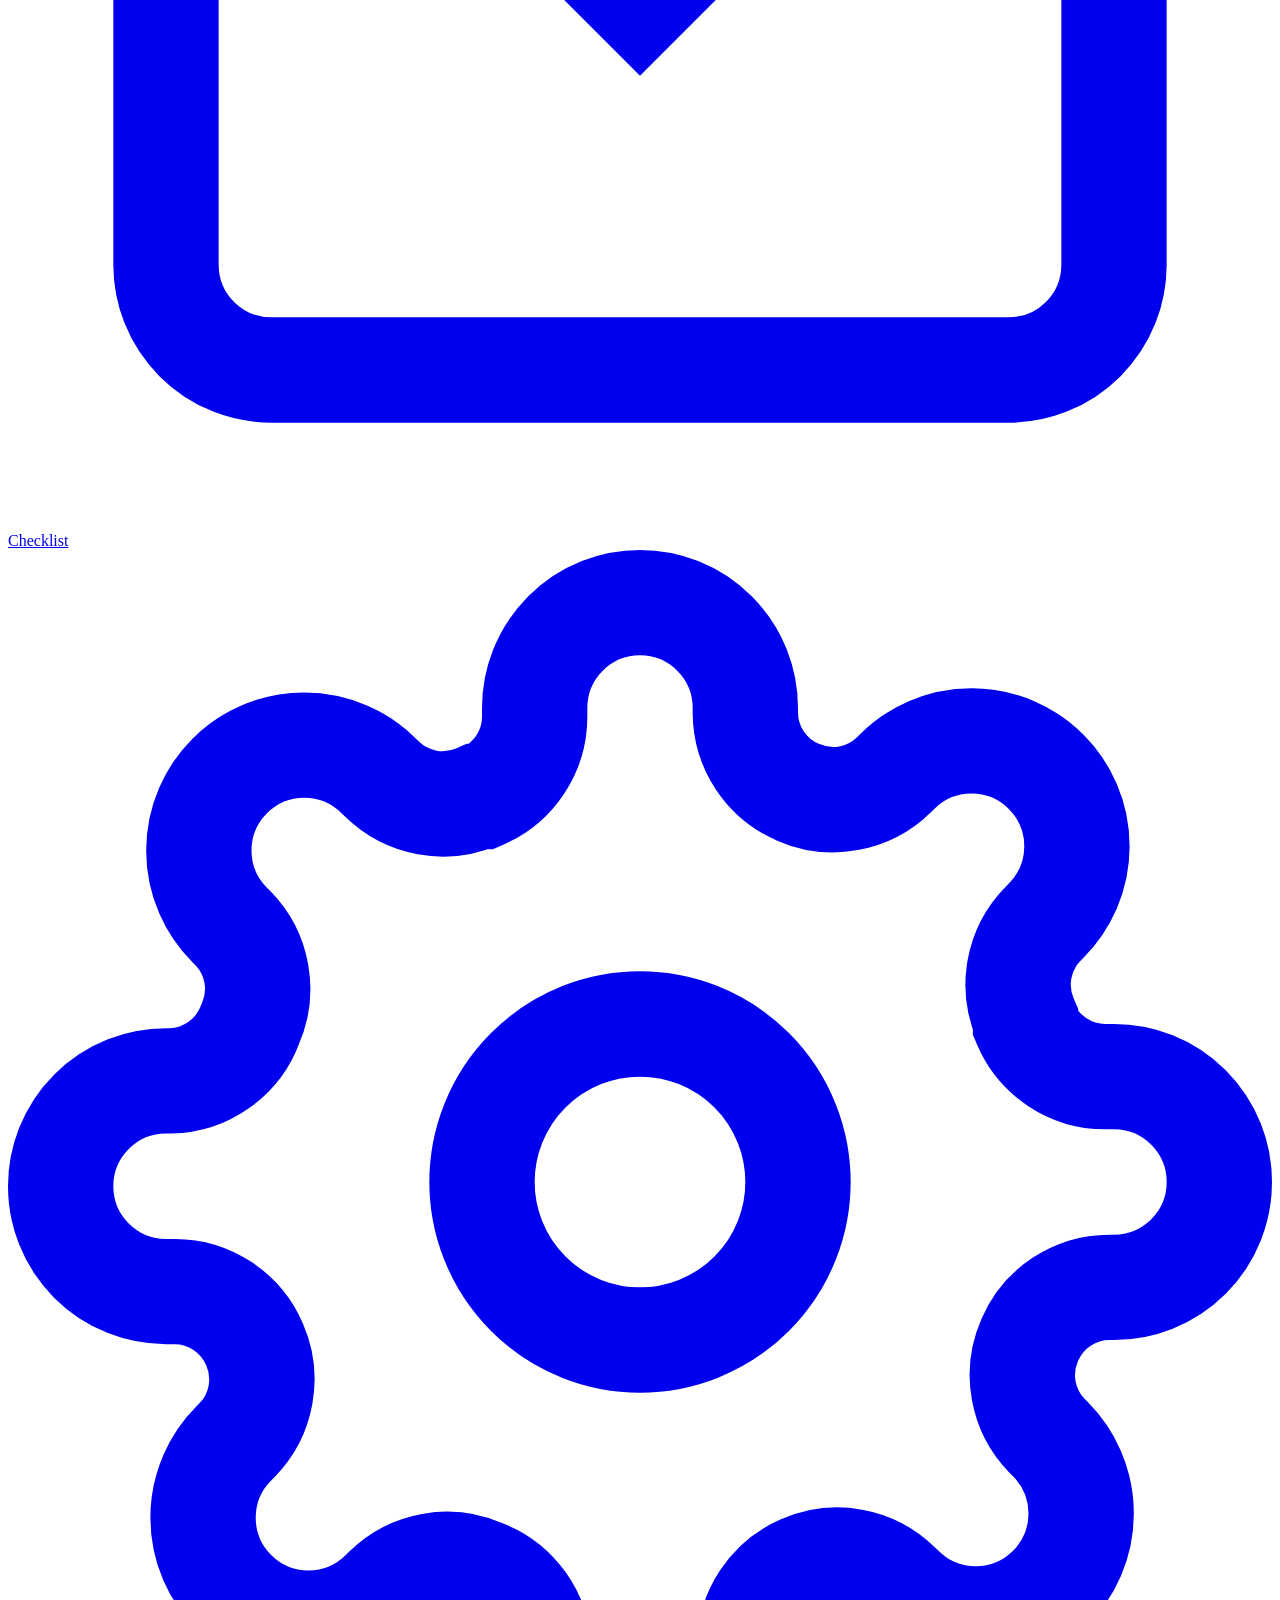
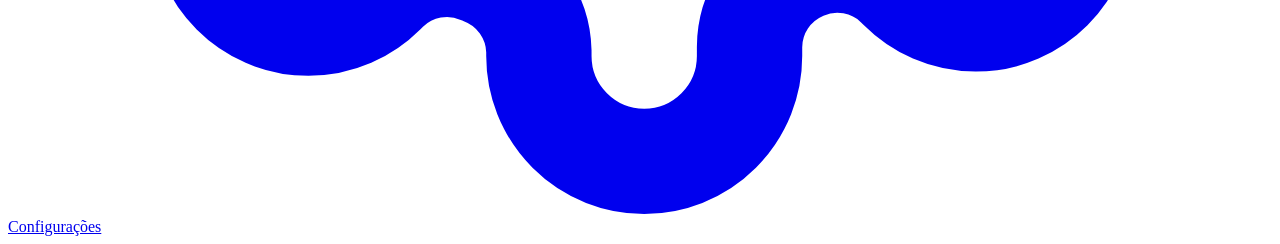
==== commit 07d24699: "style: ajusta tamanho dos cards" ====
--- a/frontend/index.html
+++ b/frontend/index.html
@@ -12,10 +12,11 @@
     <header class="topbar">
         <div class="brand">
             <img src="/static/img/logo.png" alt="Alpha" class="brand-logo">
-            <div class="brand-text">
-                <strong>ALPHA</strong>
-                <span>Resoluções Residenciais</span>
-            </div>
+        </div>
+
+        <div class="topbar-center">
+            <strong>Alpha Resoluções</strong>
+            <span>Assistências</span>
         </div>
 
         <div class="user">
@@ -31,56 +32,86 @@
     <!-- ===== CONTEÚDO ===== -->
     <main class="container">
 
-        <!-- Título + Botão -->
-        <div class="header">
+        <div class="page-header">
             <h1>Assistências</h1>
             <button class="btn-nova">+ Nova assistência</button>
         </div>
 
-        <!-- Cards de resumo -->
         <div class="cards">
             <div class="card">
-                <span class="card-label">Assistências no período</span>
+                <div class="card-icon card-icon-yellow">
+                    <svg width="22" height="22" viewBox="0 0 24 24" fill="none" stroke="currentColor" stroke-width="2"><path d="M14 2H6a2 2 0 0 0-2 2v16a2 2 0 0 0 2 2h12a2 2 0 0 0 2-2V8z"/><polyline points="14 2 14 8 20 8"/></svg>
+                </div>
+                <span class="card-label">ASSISTÊNCIAS NO PERÍODO</span>
                 <strong class="card-valor">0</strong>
                 <span class="card-foot">Total geral</span>
             </div>
 
             <div class="card">
-                <span class="card-label">Notas feitas</span>
+                <div class="card-icon card-icon-green">
+                    <svg width="22" height="22" viewBox="0 0 24 24" fill="none" stroke="currentColor" stroke-width="3"><polyline points="20 6 9 17 4 12"/></svg>
+                </div>
+                <span class="card-label">NOTAS FEITAS</span>
                 <strong class="card-valor">0</strong>
                 <span class="card-foot">Marcadas com OK</span>
             </div>
 
             <div class="card">
-                <span class="card-label">Notas pendentes</span>
+                <div class="card-icon card-icon-orange">
+                    <svg width="22" height="22" viewBox="0 0 24 24" fill="none" stroke="currentColor" stroke-width="2"><circle cx="12" cy="12" r="10"/><polyline points="12 6 12 12 16 14"/></svg>
+                </div>
+                <span class="card-label">NOTAS PENDENTES</span>
                 <strong class="card-valor">0</strong>
                 <span class="card-foot">Precisam de atenção</span>
             </div>
 
-            <div class="card">
-                <span class="card-label">Valor total</span>
-                <strong class="card-valor">R$ 0</strong>
-                <span class="card-foot">Visita + MDO + peças</span>
+            <div class="card card-total">
+                <div class="card-icon card-icon-dark">
+                    <svg width="24" height="24" viewBox="0 0 24 24" fill="none" stroke="currentColor" stroke-width="2"><path d="M1 12s4-8 11-8 11 8 11 8-4 8-11 8-11-8-11-8z"/><circle cx="12" cy="12" r="3"/></svg>
+                </div>
+                <button
+                    class="btn-eye"
+                    onmousedown="mostrarValor()"
+                    onmouseup="esconderValor()"
+                    onmouseleave="esconderValor()"
+                    title="Segurar para ver">
+                    <svg width="16" height="16" viewBox="0 0 24 24" fill="none" stroke="currentColor" stroke-width="2"><path d="M17.94 17.94A10.07 10.07 0 0 1 12 20c-7 0-11-8-11-8a18.45 18.45 0 0 1 5.06-5.94M9.9 4.24A9.12 9.12 0 0 1 12 4c7 0 11 8 11 8a18.5 18.5 0 0 1-2.16 3.19m-6.72-1.07a3 3 0 1 1-4.24-4.24"/><line x1="1" y1="1" x2="23" y2="23"/></svg>
+                </button>
+                <span class="card-label">VALOR TOTAL</span>
+                <strong class="card-valor" id="valor-total" data-real="R$ 0">••••••••</strong>
+                <span class="card-foot">Visita + MDO + peças + deslocamento</span>
             </div>
         </div>
 
-        <!-- Filtros -->
         <div class="filters">
-            <input type="text" class="input-search" placeholder="🔍 Buscar nº, segurado, cidade...">
-            <input type="date" class="input-date">
-            <input type="date" class="input-date">
+            <div class="filter-search">
+                <svg width="16" height="16" viewBox="0 0 24 24" fill="none" stroke="currentColor" stroke-width="2"><circle cx="11" cy="11" r="8"/><line x1="21" y1="21" x2="16.65" y2="16.65"/></svg>
+                <input type="text" placeholder="Buscar nº, segurado, cidade ou técnico...">
+            </div>
+            <div class="filter-date">
+                <label>DE</label>
+                <input type="date">
+            </div>
+            <div class="filter-date">
+                <label>ATÉ</label>
+                <input type="date">
+            </div>
             <button class="btn-filter">Este mês</button>
             <select class="input-select">
                 <option>Todas as seguradoras</option>
             </select>
+            <div class="filter-status">
+                <button class="status-btn active">Todas</button>
+                <button class="status-btn">Sem nota</button>
+                <button class="status-btn">Com OK</button>
+            </div>
         </div>
 
-        <!-- Tabela -->
         <div class="table-container">
             <table class="table">
                 <thead>
                     <tr>
-                        <th><input type="checkbox"></th>
+                        <th class="col-check"><input type="checkbox"></th>
                         <th>DATA</th>
                         <th>ASSISTÊNCIA</th>
                         <th>SEGURADORA / SERVIÇO</th>
@@ -92,130 +123,53 @@
                         <th>DESLOC.</th>
                         <th>TOTAL</th>
                         <th>NOTA</th>
-                        <th></th>
+                        <th class="col-actions"></th>
                     </tr>
                 </thead>
-                <tbody>
-                    <tr class="row-group">
-                        <td colspan="13">05/10/2026 · 6 assistências</td>
-                    </tr>
-
-                    <tr class="row-data">
-                        <td><input type="checkbox"></td>
-                        <td>05/10</td>
-                        <td>03098141/01</td>
-                        <td>
-                            <strong>BRADESCO</strong>
-                            <span class="sub">Caixa Entupimento</span>
-                        </td>
-                        <td>
-                            <strong>BÁRBARA CRISTINA</strong>
-                            <span class="sub">📍 Florianópolis</span>
-                        </td>
-                        <td>Não informado</td>
-                        <td>R$ 0,00</td>
-                        <td>R$ 0,00</td>
-                        <td>R$ 0,00</td>
-                        <td>R$ 0,00</td>
-                        <td><strong>R$ 0,00</strong></td>
-                        <td><span class="badge badge-orange">Fazer nota</span></td>
-                        <td>
-                            <div class="actions">
-                                <button class="btn-icon">👁</button>
-                                <button class="btn-icon">✏️</button>
-                                <button class="btn-icon">🗑️</button>
-                            </div>
-                        </td>
-                    </tr>
-
-                    <tr class="row-data">
-                        <td><input type="checkbox"></td>
-                        <td>05/10</td>
-                        <td>03061707/03</td>
-                        <td>
-                            <strong>CAIXA RESIDENCIAL</strong>
-                            <span class="sub">Caixa Alagamento</span>
-                        </td>
-                        <td>
-                            <strong>ANA MARIA MENEGAZZO</strong>
-                            <span class="sub">📍 Florianópolis</span>
-                        </td>
-                        <td>Não informado</td>
-                        <td>R$ 0,00</td>
-                        <td>R$ 85,00</td>
-                        <td>R$ 55,00</td>
-                        <td>R$ 80,00</td>
-                        <td><strong>R$ 380,00</strong></td>
-                        <td><span class="badge badge-green">OK</span></td>
-                        <td>
-                            <div class="actions">
-                                <button class="btn-icon">👁</button>
-                                <button class="btn-icon">✏️</button>
-                                <button class="btn-icon">🗑️</button>
-                            </div>
-                        </td>
-                    </tr>
-
-                    <tr class="row-data">
-                        <td><input type="checkbox"></td>
-                        <td>05/10</td>
-                        <td>03061610/05</td>
-                        <td>
-                            <strong>BRADESCO</strong>
-                            <span class="sub">Limpeza de caixa d'água</span>
-                        </td>
-                        <td>
-                            <strong>GLEDY MARY DOS SANTOS</strong>
-                            <span class="sub">📍 Antápolis</span>
-                        </td>
-                        <td>Não informado</td>
-                        <td>R$ 0,00</td>
-                        <td>R$ 0,00</td>
-                        <td>R$ 0,00</td>
-                        <td>R$ 0,00</td>
-                        <td><strong>R$ 0,00</strong></td>
-                        <td><span class="badge badge-orange">Fazer nota</span></td>
-                        <td>
-                            <div class="actions">
-                                <button class="btn-icon">👁</button>
-                                <button class="btn-icon">✏️</button>
-                                <button class="btn-icon">🗑️</button>
-                            </div>
-                        </td>
-                    </tr>
+                <tbody id="tbody-assistencias">
+                    <!-- Vazio -->
                 </tbody>
             </table>
         </div>
 
     </main>
 
-    <!-- ===== BOTTOM BAR (barra flutuante) ===== -->
+    <!-- ===== BOTTOM BAR ===== -->
     <nav class="bottombar">
         <a href="#" class="nav-item active">
-            <span class="nav-icon">📓</span>
-            <span class="nav-text">Caderno</span>
+            <svg viewBox="0 0 24 24" fill="none" stroke="currentColor" stroke-width="2"><path d="M2 3h6a4 4 0 0 1 4 4v14a3 3 0 0 0-3-3H2z"/><path d="M22 3h-6a4 4 0 0 0-4 4v14a3 3 0 0 1 3-3h7z"/></svg>
+            <span>Caderno</span>
         </a>
         <a href="#" class="nav-item">
-            <span class="nav-icon">➕</span>
-            <span class="nav-text">Nova assistência</span>
+            <svg viewBox="0 0 24 24" fill="none" stroke="currentColor" stroke-width="2"><line x1="12" y1="5" x2="12" y2="19"/><line x1="5" y1="12" x2="19" y2="12"/></svg>
+            <span>Nova assistência</span>
         </a>
         <a href="#" class="nav-item">
-            <span class="nav-icon">⬆️</span>
-            <span class="nav-text">Importar</span>
+            <svg viewBox="0 0 24 24" fill="none" stroke="currentColor" stroke-width="2"><path d="M21 15v4a2 2 0 0 1-2 2H5a2 2 0 0 1-2-2v-4"/><polyline points="17 8 12 3 7 8"/><line x1="12" y1="3" x2="12" y2="15"/></svg>
+            <span>Importar</span>
         </a>
         <a href="#" class="nav-item">
-            <span class="nav-icon">👥</span>
-            <span class="nav-text">Prestadores</span>
+            <svg viewBox="0 0 24 24" fill="none" stroke="currentColor" stroke-width="2"><path d="M17 21v-2a4 4 0 0 0-4-4H5a4 4 0 0 0-4 4v2"/><circle cx="9" cy="7" r="4"/><path d="M23 21v-2a4 4 0 0 0-3-3.87"/><path d="M16 3.13a4 4 0 0 1 0 7.75"/></svg>
+            <span>Prestadores</span>
         </a>
         <a href="#" class="nav-item">
-            <span class="nav-icon">✅</span>
-            <span class="nav-text">Checklist</span>
+            <svg viewBox="0 0 24 24" fill="none" stroke="currentColor" stroke-width="2"><polyline points="9 11 12 14 22 4"/><path d="M21 12v7a2 2 0 0 1-2 2H5a2 2 0 0 1-2-2V5a2 2 0 0 1 2-2h11"/></svg>
+            <span>Checklist</span>
         </a>
         <a href="#" class="nav-item">
-            <span class="nav-icon">⚙️</span>
-            <span class="nav-text">Configurações</span>
+            <svg viewBox="0 0 24 24" fill="none" stroke="currentColor" stroke-width="2"><circle cx="12" cy="12" r="3"/><path d="M19.4 15a1.65 1.65 0 0 0 .33 1.82l.06.06a2 2 0 0 1 0 2.83 2 2 0 0 1-2.83 0l-.06-.06a1.65 1.65 0 0 0-1.82-.33 1.65 1.65 0 0 0-1 1.51V21a2 2 0 0 1-2 2 2 2 0 0 1-2-2v-.09A1.65 1.65 0 0 0 9 19.4a1.65 1.65 0 0 0-1.82.33l-.06.06a2 2 0 0 1-2.83 0 2 2 0 0 1 0-2.83l.06-.06a1.65 1.65 0 0 0 .33-1.82 1.65 1.65 0 0 0-1.51-1H3a2 2 0 0 1-2-2 2 2 0 0 1 2-2h.09A1.65 1.65 0 0 0 4.6 9a1.65 1.65 0 0 0-.33-1.82l-.06-.06a2 2 0 0 1 0-2.83 2 2 0 0 1 2.83 0l.06.06a1.65 1.65 0 0 0 1.82.33H9a1.65 1.65 0 0 0 1-1.51V3a2 2 0 0 1 2-2 2 2 0 0 1 2 2v.09a1.65 1.65 0 0 0 1 1.51 1.65 1.65 0 0 0 1.82-.33l.06-.06a2 2 0 0 1 2.83 0 2 2 0 0 1 0 2.83l-.06.06a1.65 1.65 0 0 0-.33 1.82V9a1.65 1.65 0 0 0 1.51 1H21a2 2 0 0 1 2 2 2 2 0 0 1-2 2h-.09a1.65 1.65 0 0 0-1.51 1z"/></svg>
+            <span>Configurações</span>
         </a>
     </nav>
 
+    <script>
+        function mostrarValor() {
+            document.getElementById('valor-total').textContent = document.getElementById('valor-total').dataset.real;
+        }
+        function esconderValor() {
+            document.getElementById('valor-total').textContent = '••••••••';
+        }
+    </script>
+
 </body>
 </html>
